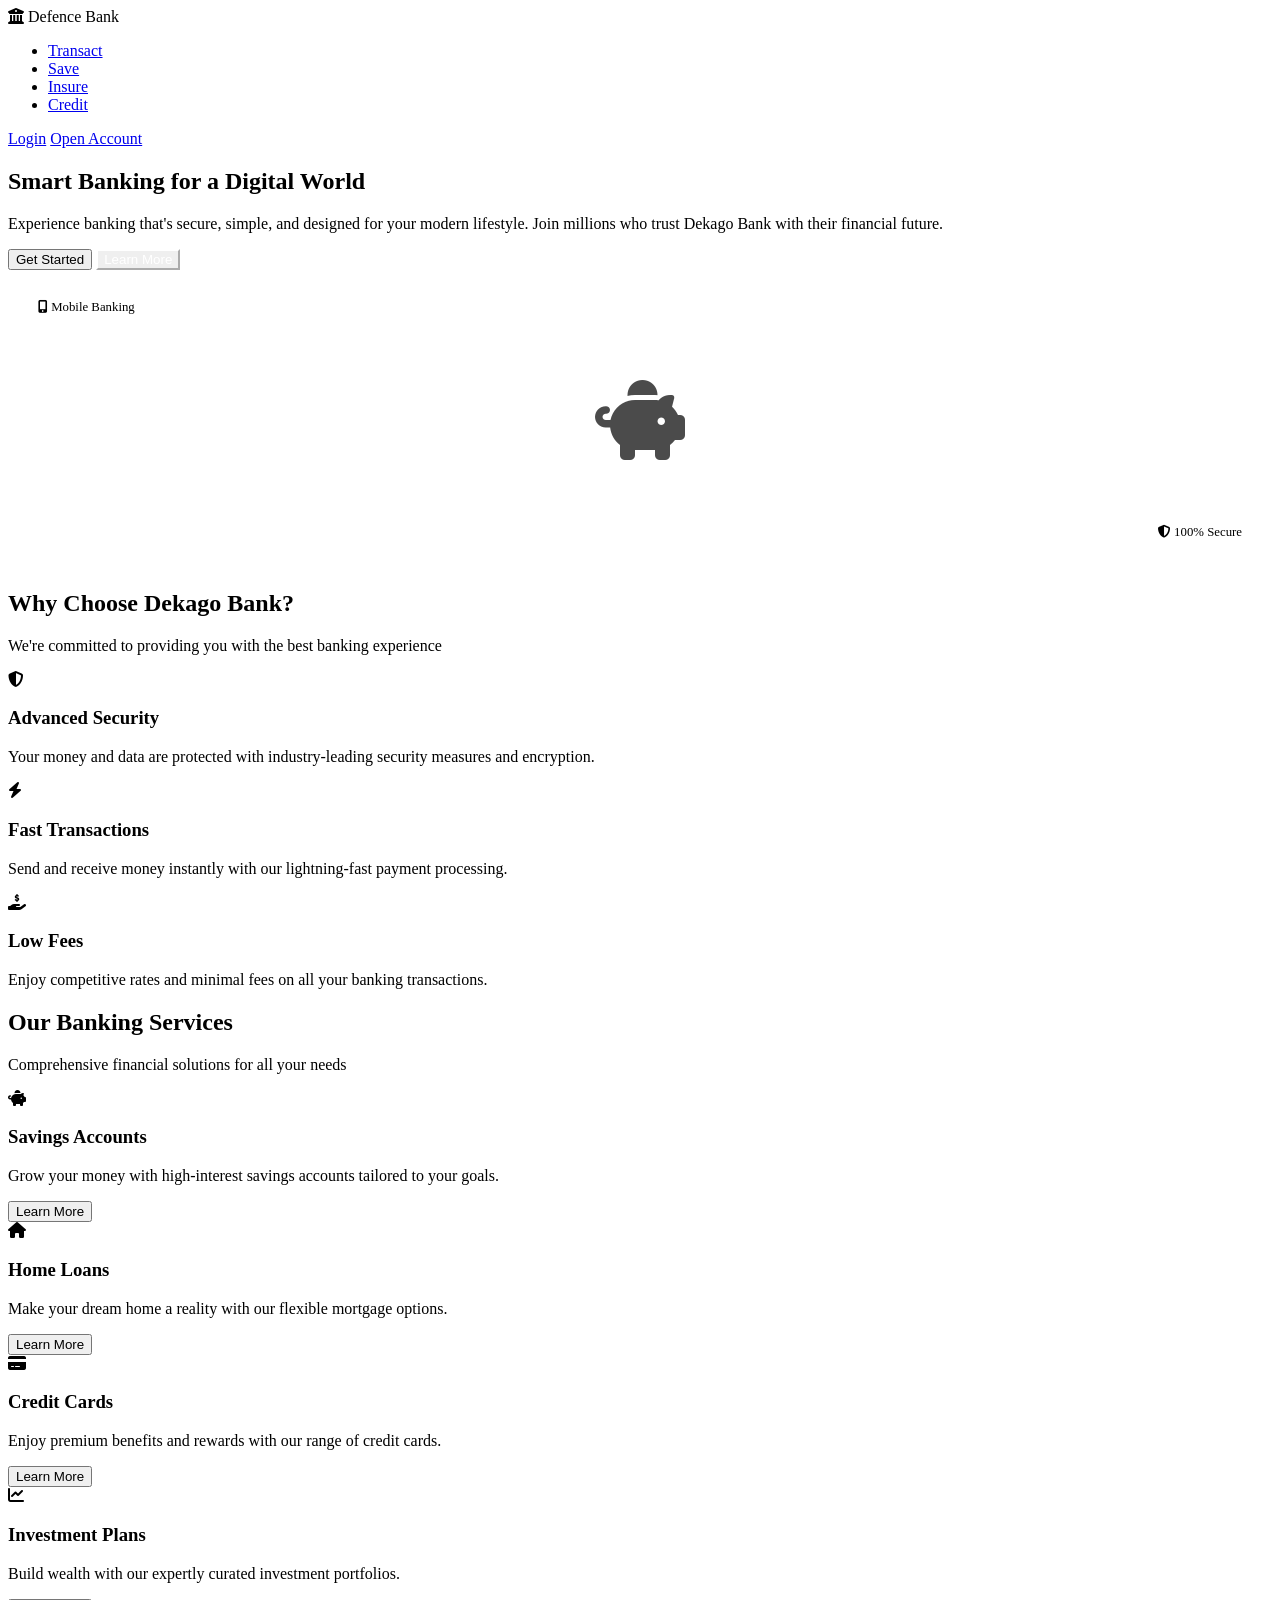
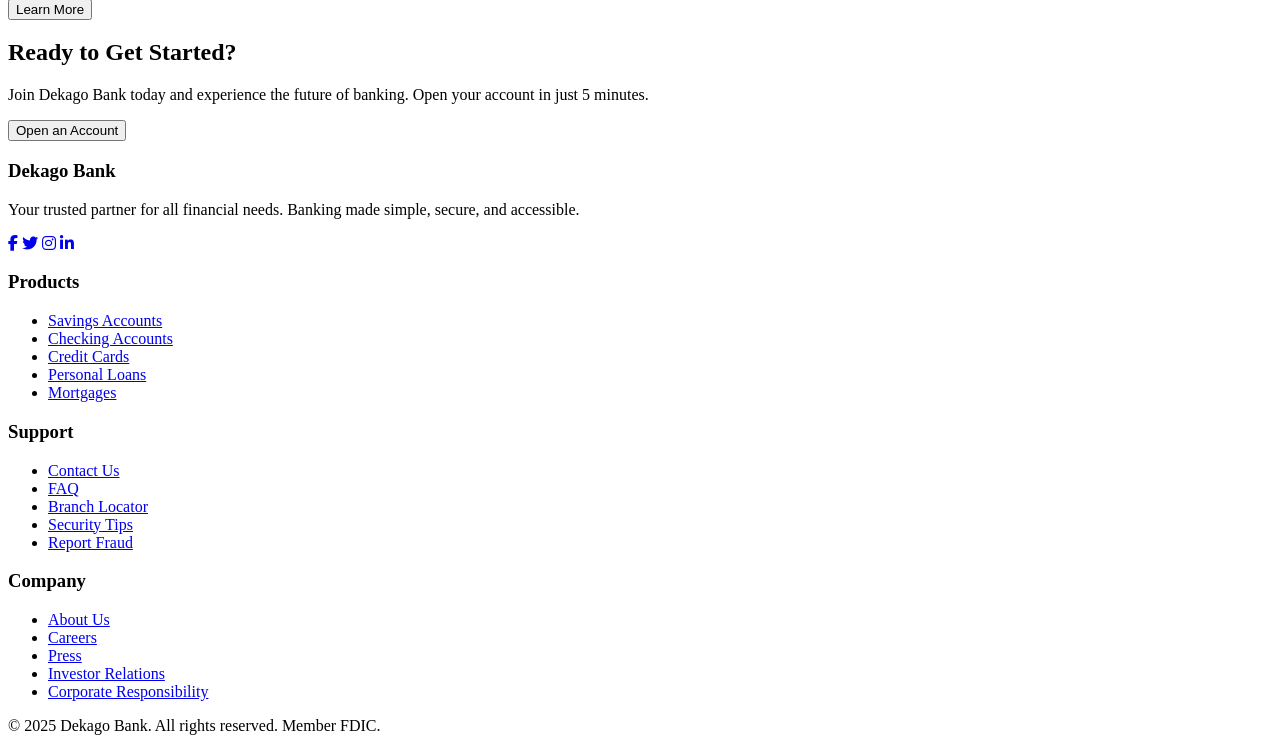
==== src/main/resources/templates/index.html @ 80ad129d "frontend" ====
<!DOCTYPE html>
<html lang="en">
<head>
    <meta charset="UTF-8">
    <meta name="viewport" content="width=device-width, initial-scale=1.0">
    <title>Dekago Bank | Login</title>
    <link rel="stylesheet" href="style.css">
    <link rel="stylesheet" href="https://cdnjs.cloudflare.com/ajax/libs/font-awesome/6.4.0/css/all.min.css">
</head>
<body>
<!-- Header -->
<header>
    <div class="container header-container">
        <div class="logo">
            <i class="fas fa-university"></i>
            <span>Defence Bank</span>
        </div>
        <nav>
            <ul>

                <li><a href="#">Transact</a></li>
                <li><a href="#">Save</a></li>
                <li><a href="#">Insure</a></li>
                <li><a href="#">Credit</a></li>
            </ul>
        </nav>
        <div class="auth-buttons">
            <a href="/login" class="btn btn-outline">Login</a>
            <a href="/openAccount" class="btn btn-primary">Open Account</a>
        </div>

    </div>
</header>

<!-- Hero Section -->
<section class="hero">
    <div class="container hero-content">
        <div class="hero-text">
            <h1>Smart Banking for a Digital World</h1>
            <p>Experience banking that's secure, simple, and designed for your modern lifestyle. Join millions who trust Dekago Bank with their financial future.</p>
            <div class="hero-buttons">
                <button class="btn btn-light" id="openAccountBtn2" onclick="window.location.href='/openAccount'">Get Started</button>
                <button class="btn btn-outline" style="border-color: white; color: white;">Learn More</button>
            </div>
        </div>
        <div class="hero-image">
            <div style="width: 100%; height: 300px; background: rgba(255,255,255,0.1); border-radius: 10px; display: flex; align-items: center; justify-content: center; position: relative;">
                <div style="position: absolute; top: 20px; left: 20px; background: rgba(255,255,255,0.2); padding: 10px; border-radius: 5px; font-size: 0.8rem;">
                    <i class="fas fa-mobile-alt"></i> Mobile Banking
                </div>
                <div style="position: absolute; bottom: 20px; right: 20px; background: var(--secondary); padding: 10px; border-radius: 5px; font-size: 0.8rem;">
                    <i class="fas fa-shield-alt"></i> 100% Secure
                </div>
                <i class="fas fa-piggy-bank" style="font-size: 5rem; opacity: 0.7;"></i>
            </div>
        </div>
    </div>
</section>

<!-- Features Section -->
<section class="features">
    <div class="container">
        <div class="section-title">
            <h2>Why Choose Dekago Bank?</h2>
            <p>We're committed to providing you with the best banking experience</p>
        </div>
        <div class="features-grid">
            <div class="feature-card">
                <div class="feature-icon">
                    <i class="fas fa-shield-alt"></i>
                </div>
                <h3>Advanced Security</h3>
                <p>Your money and data are protected with industry-leading security measures and encryption.</p>
            </div>
            <div class="feature-card">
                <div class="feature-icon">
                    <i class="fas fa-bolt"></i>
                </div>
                <h3>Fast Transactions</h3>
                <p>Send and receive money instantly with our lightning-fast payment processing.</p>
            </div>
            <div class="feature-card">
                <div class="feature-icon">
                    <i class="fas fa-hand-holding-usd"></i>
                </div>
                <h3>Low Fees</h3>
                <p>Enjoy competitive rates and minimal fees on all your banking transactions.</p>
            </div>
        </div>
    </div>
</section>

<!-- Services Section -->
<section class="services">
    <div class="container">
        <div class="section-title">
            <h2>Our Banking Services</h2>
            <p>Comprehensive financial solutions for all your needs</p>
        </div>
        <div class="services-grid">
            <div class="service-card">
                <div class="service-image">
                    <i class="fas fa-piggy-bank"></i>
                </div>
                <div class="service-content">
                    <h3>Savings Accounts</h3>
                    <p>Grow your money with high-interest savings accounts tailored to your goals.</p>
                    <button class="btn btn-outline">Learn More</button>
                </div>
            </div>
            <div class="service-card">
                <div class="service-image">
                    <i class="fas fa-home"></i>
                </div>
                <div class="service-content">
                    <h3>Home Loans</h3>
                    <p>Make your dream home a reality with our flexible mortgage options.</p>
                    <button class="btn btn-outline">Learn More</button>
                </div>
            </div>
            <div class="service-card">
                <div class="service-image">
                    <i class="fas fa-credit-card"></i>
                </div>
                <div class="service-content">
                    <h3>Credit Cards</h3>
                    <p>Enjoy premium benefits and rewards with our range of credit cards.</p>
                    <button class="btn btn-outline">Learn More</button>
                </div>
            </div>
            <div class="service-card">
                <div class="service-image">
                    <i class="fas fa-chart-line"></i>
                </div>
                <div class="service-content">
                    <h3>Investment Plans</h3>
                    <p>Build wealth with our expertly curated investment portfolios.</p>
                    <button class="btn btn-outline">Learn More</button>
                </div>
            </div>
        </div>
    </div>
</section>

<!-- CTA Section -->
<section class="cta">
    <div class="container">
        <h2>Ready to Get Started?</h2>
        <p>Join Dekago Bank today and experience the future of banking. Open your account in just 5 minutes.</p>
        <button class="btn btn-light" id="openAccountBtn3" onclick="window.location.href='/openAccount'">Open an Account</button>
    </div>
</section>

<!-- Footer -->
<footer>
    <div class="container">
        <div class="footer-content">
            <div class="footer-column">
                <h3>Dekago Bank</h3>
                <p>Your trusted partner for all financial needs. Banking made simple, secure, and accessible.</p>
                <div class="social-links">
                    <a href="#"><i class="fab fa-facebook-f"></i></a>
                    <a href="#"><i class="fab fa-twitter"></i></a>
                    <a href="#"><i class="fab fa-instagram"></i></a>
                    <a href="#"><i class="fab fa-linkedin-in"></i></a>
                </div>
            </div>
            <div class="footer-column">
                <h3>Products</h3>
                <ul>
                    <li><a href="#">Savings Accounts</a></li>
                    <li><a href="#">Checking Accounts</a></li>
                    <li><a href="#">Credit Cards</a></li>
                    <li><a href="#">Personal Loans</a></li>
                    <li><a href="#">Mortgages</a></li>
                </ul>
            </div>
            <div class="footer-column">
                <h3>Support</h3>
                <ul>
                    <li><a href="#">Contact Us</a></li>
                    <li><a href="#">FAQ</a></li>
                    <li><a href="#">Branch Locator</a></li>
                    <li><a href="#">Security Tips</a></li>
                    <li><a href="#">Report Fraud</a></li>
                </ul>
            </div>
            <div class="footer-column">
                <h3>Company</h3>
                <ul>
                    <li><a href="#">About Us</a></li>
                    <li><a href="#">Careers</a></li>
                    <li><a href="#">Press</a></li>
                    <li><a href="#">Investor Relations</a></li>
                    <li><a href="#">Corporate Responsibility</a></li>
                </ul>
            </div>
        </div>
        <div class="copyright">
            <p>&copy; 2025 Dekago Bank. All rights reserved. Member FDIC.</p>
        </div>
    </div>
</footer>

<script src="script.js"></script>
</body>
</html>
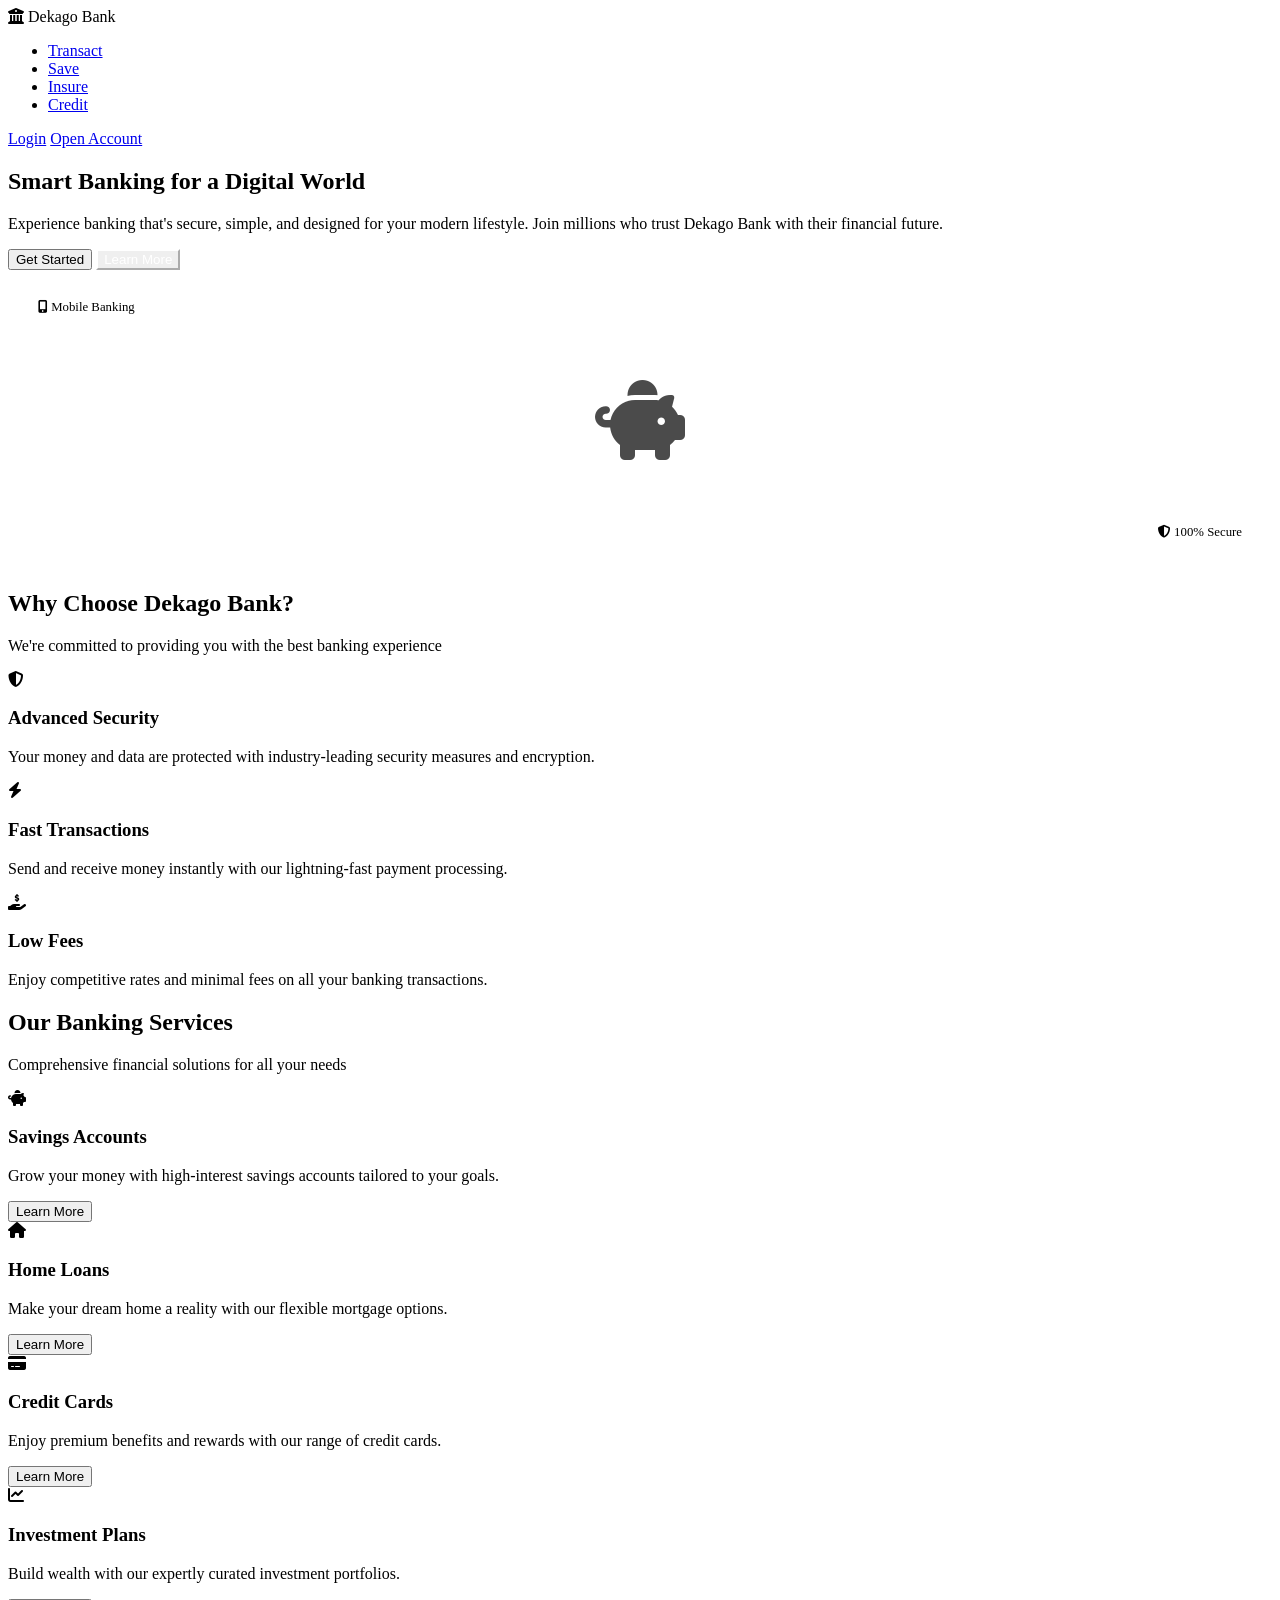
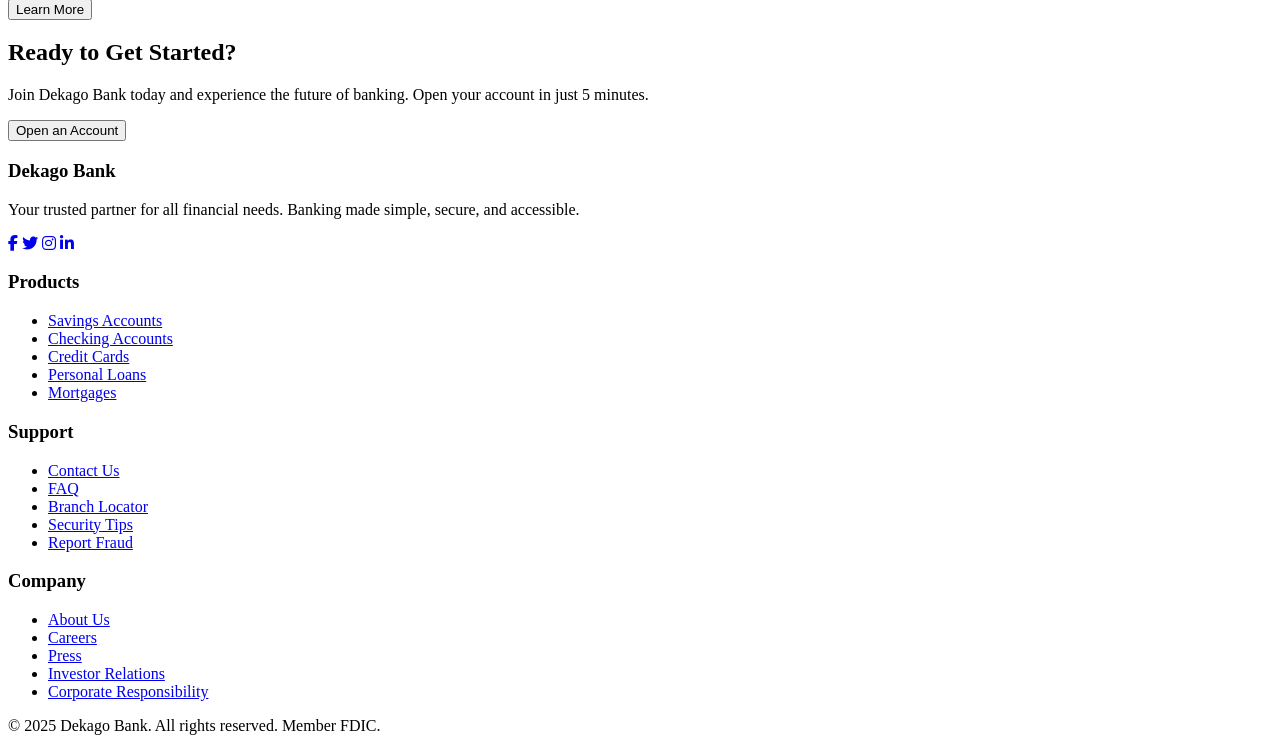
==== commit 5dc39b98: "Dekago" ====
--- a/src/main/resources/templates/index.html
+++ b/src/main/resources/templates/index.html
@@ -13,7 +13,7 @@
     <div class="container header-container">
         <div class="logo">
             <i class="fas fa-university"></i>
-            <span>Defence Bank</span>
+            <span>Dekago Bank</span>
         </div>
         <nav>
             <ul>
